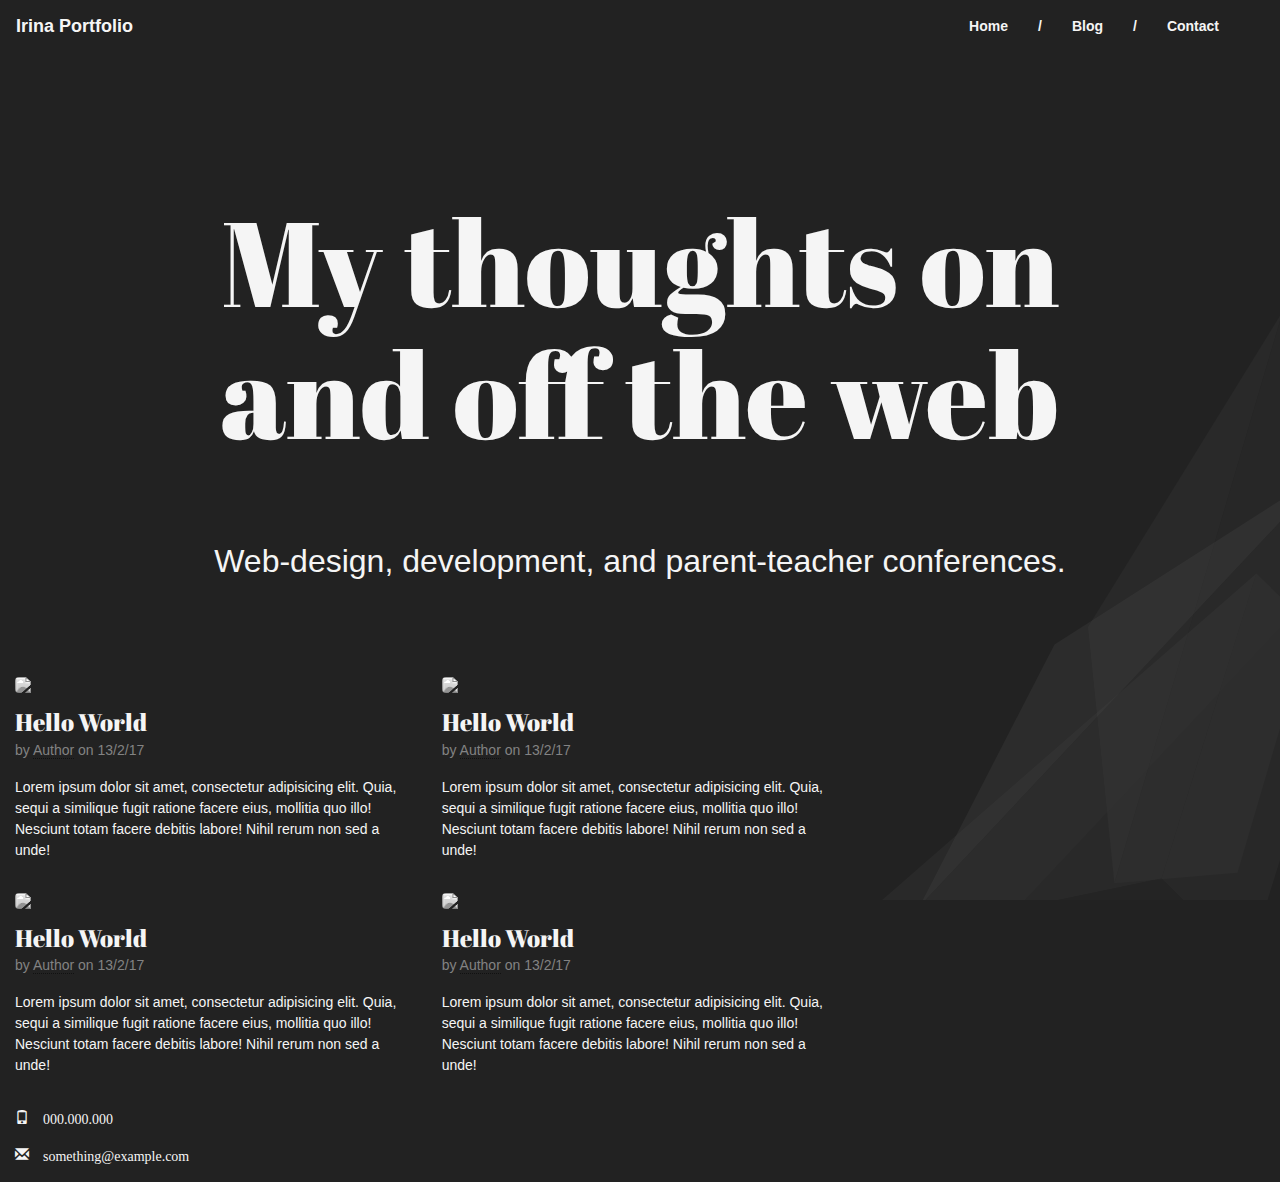
==== blog.html @ 3791f5be "4.1 Setting Up an Article Listing" ====
<!doctype html>
<html class="no-js" lang="">
    <head>
        <meta charset="utf-8">
        <meta http-equiv="x-ua-compatible" content="ie=edge">
        <title></title>
        <meta name="description" content="">
        <meta name="viewport" content="width=device-width, initial-scale=1">

        <link rel="apple-touch-icon" href="apple-touch-icon.png">
        <!-- Place favicon.ico in the root directory -->

        <link rel="stylesheet" type="text/css" href="bower_components/bootstrap/dist/css/bootstrap.min.css">
        <link rel="stylesheet" href="css/normalize.css">
        <link rel="stylesheet" href="css/styles.css"> <!-- changed to styles.css-->

        <script src="js/vendor/modernizr-2.8.3.min.js"></script>
    </head>
    <body>
       
        <nav class="navbar" role='navigation'>
            <div class="container-fluid">
            <!-- Brand and toggle get grouped for better mobile display -->
                <div class="navbar-header">
                  <button type="button" class="navbar-toggle collapsed" data-toggle="collapse" data-target="#bs-example-navbar-collapse-1" aria-expanded="false">
                    <span class="sr-only">Toggle navigation</span>
                    <span class="icon-bar"></span>
                    <span class="icon-bar"></span>
                    <span class="icon-bar"></span>
                  </button>
                <a class="navbar-brand" href="#">Irina Portfolio</a>
                </div>

            <!-- Collect the nav links, forms, and other content for toggling -->
            <div class="collapse navbar-collapse" id="bs-example-navbar-collapse-1">
              
              <ul class="nav navbar-nav navbar-right">
                <li><a href="home.html">Home</a></li>
                <li><a href="blog.html">Blog</a></li>
                <li><a href="contact.html">Contact</a></li>
              </ul>
            </div><!-- /.navbar-collapse -->
        </div><!-- /.container-fluid -->
    </nav>

    <div class='container-fluid text-center'>
        <div class='jumbotron'>
            <div class='row'>
                <div class='col-md-10 col-md-offset-1'>
                    <h1>My thoughts on and off the web</h1>
                    <p class='lead'>
                    Web-design, development, and parent-teacher conferences.
                    </p>
                </div>
            </div>
        </div>
    </div>

    <div class='container-fluid'>
        <div class='row'>
            <div class='col-md-8 posts'>
                
                <div class='row'>
                    <div class='col-md-6 post'>
                        <a href="#">
                            <img src='http://placekitten.com/700/300' class='img-responsive'>
                        </a>
                        <article class='post-excerpt'>
                            <header>
                                <a href="">
                                    <h3>Hello World</h3>
                                </a>
                                <p class='post-meta'>
                                    by <a href="#">Author</a> on <span>13/2/17</span>
                                </p>
                            </header>
                            <p>
                                Lorem ipsum dolor sit amet, consectetur adipisicing elit. Quia, sequi a similique fugit ratione facere eius, mollitia quo illo! Nesciunt totam facere debitis labore! Nihil rerum non sed a unde!
                            </p>
                        </article>
                    </div>
                    <div class='col-md-6 post'>
                        <a href="#">
                            <img src='http://placekitten.com/700/300' class='img-responsive'>
                        </a>
                        <article class='post-excerpt'>
                            <header>
                                <a href="">
                                    <h3>Hello World</h3>
                                </a>
                                <p class='post-meta'>
                                    by <a href="#">Author</a> on <span>13/2/17</span>
                                </p>
                            </header>
                            <p>
                                Lorem ipsum dolor sit amet, consectetur adipisicing elit. Quia, sequi a similique fugit ratione facere eius, mollitia quo illo! Nesciunt totam facere debitis labore! Nihil rerum non sed a unde!
                            </p>
                        </article>
                    </div>
                    <div class='col-md-6 post'>
                        <a href="#">
                            <img src='http://placekitten.com/700/300' class='img-responsive'>
                        </a>
                        <article class='post-excerpt'>
                            <header>
                                <a href="">
                                    <h3>Hello World</h3>
                                </a>
                                <p class='post-meta'>
                                    by <a href="#">Author</a> on <span>13/2/17</span>
                                </p>
                            </header>
                            <p>
                                Lorem ipsum dolor sit amet, consectetur adipisicing elit. Quia, sequi a similique fugit ratione facere eius, mollitia quo illo! Nesciunt totam facere debitis labore! Nihil rerum non sed a unde!
                            </p>
                        </article>
                    </div>
                    <div class='col-md-6 post'>
                        <a href="#">
                            <img src='http://placekitten.com/700/300' class='img-responsive'>
                        </a>
                        <article class='post-excerpt'>
                            <header>
                                <a href="">
                                    <h3>Hello World</h3>
                                </a>
                                <p class='post-meta'>
                                    by <a href="#">Author</a> on <span>13/2/17</span>
                                </p>
                            </header>
                            <p>
                                Lorem ipsum dolor sit amet, consectetur adipisicing elit. Quia, sequi a similique fugit ratione facere eius, mollitia quo illo! Nesciunt totam facere debitis labore! Nihil rerum non sed a unde!
                            </p>
                        </article>
                    </div>
                </div>

            </div>
        </div>
    </div>    
        
    <div class='container-fluid site-footer'>
        <div class='row'>
            <div class='col-md-12'>
               <p>
                   <span class="glyphicon glyphicon-phone" aria-hidden="true"> 000.000.000</span>
               </p> 
               <p>
                   <span class="glyphicon glyphicon-envelope" aria-hidden="true"> something@example.com</span>
               </p>
            </div>
        </div>
    </div>



        <script src="https://code.jquery.com/jquery-1.12.0.min.js"></script>
        <script>window.jQuery || document.write('<script src="js/vendor/jquery-1.12.0.min.js"><\/script>')</script>
        <!-- Collapse Menu -->
        <script src="bower_components/bootstrap/dist/js/bootstrap.min.js"></script> 
        <script src="bower_components/isotope/dist/isotope.pkgd.min.js"></script>

        <script src="js/plugins.js"></script>
        <script src="js/main.js"></script>

        <!-- Google Analytics: change UA-XXXXX-X to be your site's ID. -->
        <script>
            (function(b,o,i,l,e,r){b.GoogleAnalyticsObject=l;b[l]||(b[l]=
            function(){(b[l].q=b[l].q||[]).push(arguments)});b[l].l=+new Date;
            e=o.createElement(i);r=o.getElementsByTagName(i)[0];
            e.src='https://www.google-analytics.com/analytics.js';
            r.parentNode.insertBefore(e,r)}(window,document,'script','ga'));
            ga('create','UA-XXXXX-X','auto');ga('send','pageview');
        </script>
    </body>
</html>
---- css/styles.css ----
@import 'main.css';
@import url('https://fonts.googleapis.com/css?family=Open+Sans:300,400,700');
@import url('https://fonts.googleapis.com/css?family=Abril+Fatface');

html {
	background: #222 url(../img/abstract-bg.svg) bottom right no-repeat;
	height: 100%; /*always visible*/
	background-attachment: fixed; /*never scrolls with the page*/
	overflow-y: scroll; /* a scroll in the right that will be present no matter what */
}

body {
	background: none;
	line-height: 1.5;
	color: #f5f5f5;
	font-family: 'Source Sans Pro', sans-serif;
}

h1, h2, h3, h4, h5, h6 {
	font-family: 'Abril Fatface', cursive;
	margin-top: 0;
}

p {
	margin-bottom: 1rem;
}

/* Overwrite bootstrap styles */
.navbar-brand, .navbar-nav>li>a {
	color: #f5f5f5;
	font-weight: bold;
}

/* give another color when the navbar is hover */
.navbar-brand:hover, .navbar-nav>li>a:hover {
	color: #f5f5f5;
	font-weight: bold;
	background: none;
}

/* add space between the a in navbar*/
.navbar-nav>li>a:after {
	content: '/';
	margin-left: 30px;
}
 /* remove the last / */
.navbar-nav>li:last-child > a:after {
	content: '';
}

.navbar-toggle {
	background: #111;
}

.navbar-toggle .icon-bar {
	background: #f5f5f5;
}

.container .jumbotron, .container-fluid .jumbotron {
	padding-left: 0;
	padding-right: 0;
}

.jumbotron {
	background: none;
	margin-top: 75px;
}

.jumbotron h1 {
	font-size: 120px;
}

.jumbotron .lead {
	font-size: 32px;
}

.portfolio-title {
	padding: 10px 15px 10px 0;
	font-weight: bold;
}

.nav-pills>li.active>a, .nav-pills>li.active>a:focus, .nav-pills>li.active>a:hover {
	background: #111;
	color: #f5f5f5;
}

.nav-pills a {
	color: #f5f5f5;
	margin-bottom: 1rem;
}

.nav>li>a:focus, .nav>li>a:hover {
	background: none;
}

.portfolio-item {
	margin: 0 0 1rem 0;
}

.portfolio-item img {
	-webkit-filter: grayscale(100%);
	filter: grayscale(100%);
	border-radius: 4px;
}

.portfolio-item:hover img {
	-webkit-filter: grayscale(50%);
	filter: grayscale(50%);
}

.filtrable-portfolio {
	margin-bottom: 3rem;
}

.site-footer span {
	margin-right: 0.5em;
}

.site-footer {
	margin-bottom: 3rem;
}

/* BLOG STYLES */

.post {
	margin-bottom: 3rem;
}

.post {
	margin-bottom: 1rem;
}

.post img {
	-webkit-filter: grayscale(100%);
	filter: grayscale(100%);
	border-radius: 4px;
	margin-bottom: 1rem;
}

.post:hover img {
	-webkit-filter: grayscale(50%);
	filter: grayscale(50%);
}

.post-excerpt header h3 {
	margin-bottom: .25rem;
}

a {
	color: #4e9af3;
}

.post-excerpt header a {
	color: #f5f5f5;
}

.post-excerpt header a:hover {
	text-decoration: none;
}

.post-excerpt .post-meta, .post-excerpt .post-meta a {
	color: #838383;
}

.post-excerpt .post-meta a {
	border-bottom: 1px dotted #111;
}

.post-excerpt .post-meta a:hover {
	color: #f5f5f5;
	border: 0;
}

/*add media to remove some styles */

@media (max-width: 992px) {
	.jumbotron h1 {
		font-size: 72px;
	}
}

@media (max-width: 768px) {
	.navbar-nav>li>a:after {
		content: '';
	}
	/* inside the collapse menu */
	.navbar-nav>li>a {
		background: #111;
		border-radius: 4px;
		margin-bottom: 3px;
	}
	.jumbotron h1 {
		font-size: 40px;
	}
	.jumbotron .lead {
		font-size: 20px;
	} 
}
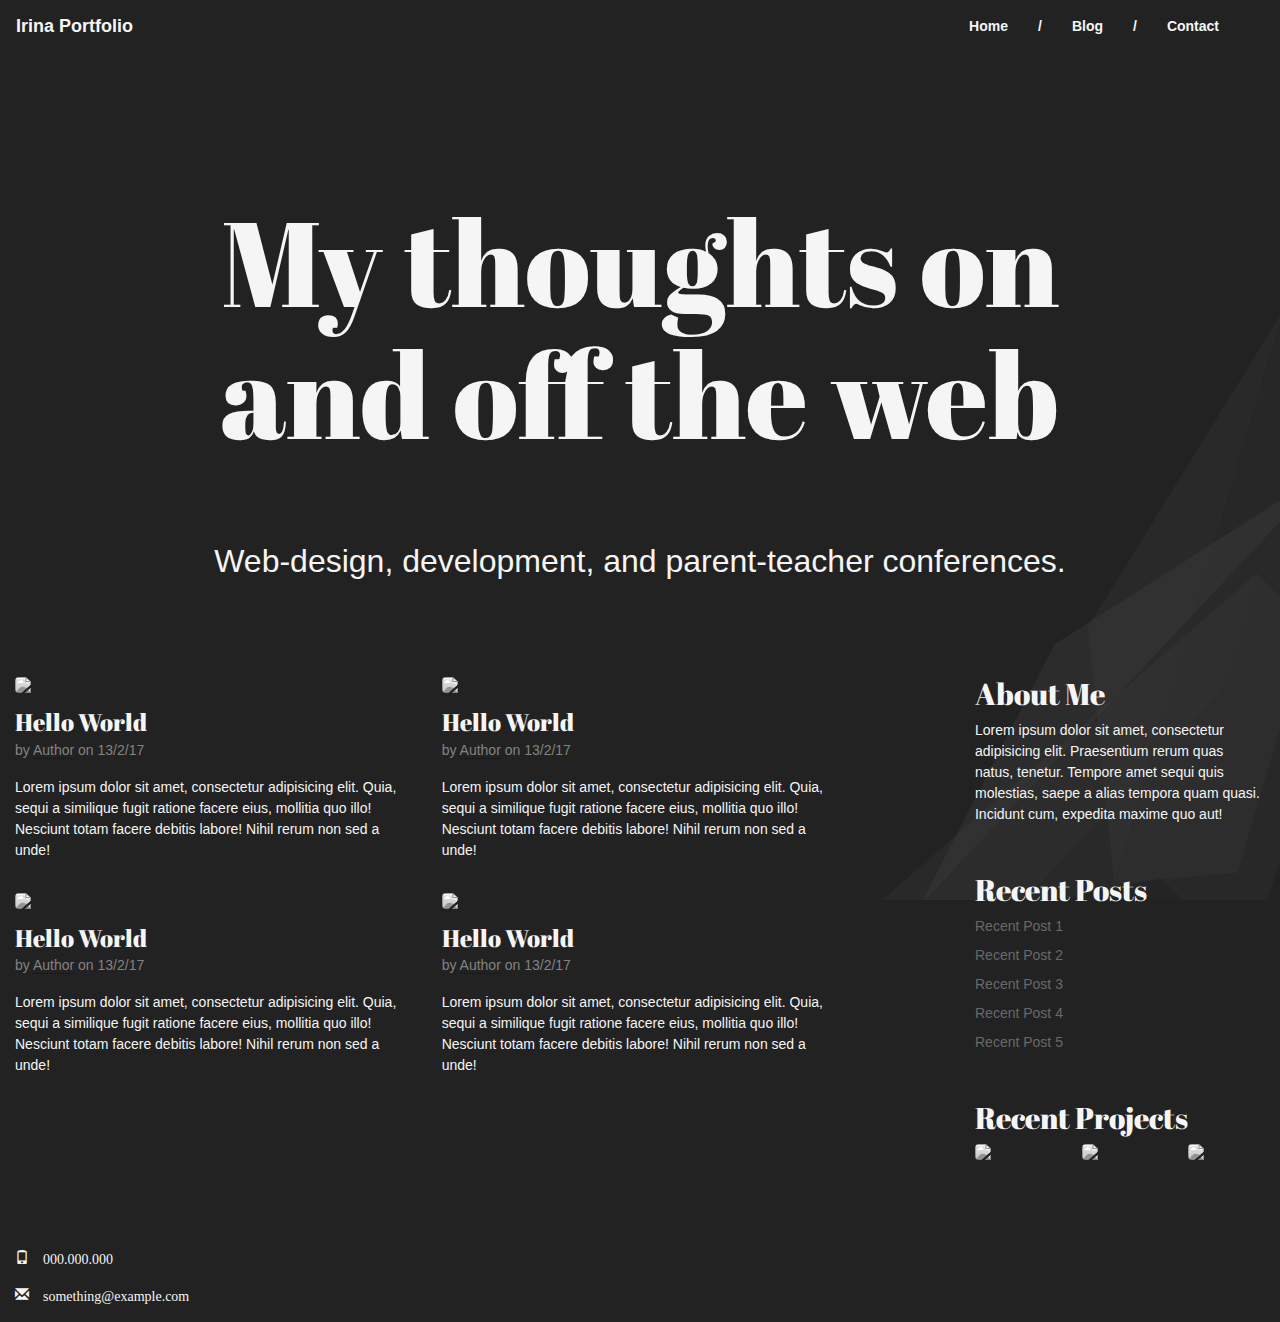
==== commit 44faf18a: "4.2 Adding a Sidebar and Source Ordering" ====
--- a/blog.html
+++ b/blog.html
@@ -58,9 +58,50 @@
 
     <div class='container-fluid'>
         <div class='row'>
-            <div class='col-md-8 posts'>
-                
-                <div class='row'>
+
+        <aside class='sidebar col-md-3 col-md-offset-1 col-md-push-8'>
+            <div class='widget'>
+                <h2>About Me</h2>
+                <p>
+                    Lorem ipsum dolor sit amet, consectetur adipisicing elit. Praesentium rerum quas natus, tenetur. Tempore amet sequi quis molestias, saepe a alias tempora quam quasi. Incidunt cum, expedita maxime quo aut!
+                </p>
+            </div>
+            <div class='widget'>
+                <h2>Recent Posts</h2>
+                    <ul>
+                        <li><a href="#">Recent Post 1</a></li>
+                        <li><a href="#">Recent Post 2 </a></li>
+                        <li><a href="#">Recent Post 3</a></li>
+                        <li><a href="#">Recent Post 4</a></li>
+                        <li><a href="#">Recent Post 5</a></li> 
+                    </ul>
+            </div>
+            <div class='widget recent-projects'>
+                <h2>Recent Projects</h2>
+                    <ul class="row">
+                        <li class='col-md-4'>
+                            <a href="#">
+                                <img src="http://placekitten.com/600/200" class='img-responsive'>
+                            </a>
+                        </li>
+                        <li class='col-md-4'>
+                            <a href="#">
+                                <img src="http://placekitten.com/600/200" class='img-responsive'>
+                            </a>
+                        </li>
+                        <li class='col-md-4'>
+                            <a href="#">
+                                <img src="http://placekitten.com/600/200" class='img-responsive'>
+                            </a>
+                        </li>
+                    </ul>
+            </div>
+
+        </aside>
+
+
+            <div class='col-md-8 posts col-md-pull-4'>
+                 <div class='row'>
                     <div class='col-md-6 post'>
                         <a href="#">
                             <img src='http://placekitten.com/700/300' class='img-responsive'>
--- a/css/styles.css
+++ b/css/styles.css
@@ -171,6 +171,44 @@
 	border: 0;
 }
 
+.sidebar {
+	margin-bottom: 1rem;
+}
+
+.sidebar .widget {
+	margin-bottom: 3rem;
+}
+
+.sidebar ul {
+	padding: 0;
+	list-style: none; 
+}
+
+.sidebar li {
+	margin-bottom: 0.5rem;
+}
+
+.sidebar li a {
+	color: #696969;
+}
+
+.sidebar li a:hover {
+	text-decoration: none;
+	border-bottom: 1px dotted #838383;
+}
+
+.sidebar img {
+	margin-bottom: 1rem;
+	border-radius: 4px;
+	-webkit-filter: grayscale(100%);
+	filter: grayscale(100%);
+}
+
+.sidebar img:hover {
+	-webkit-filter: grayscale(50%);
+	filter: grayscale(50%);
+}
+
 /*add media to remove some styles */
 
 @media (max-width: 992px) {
